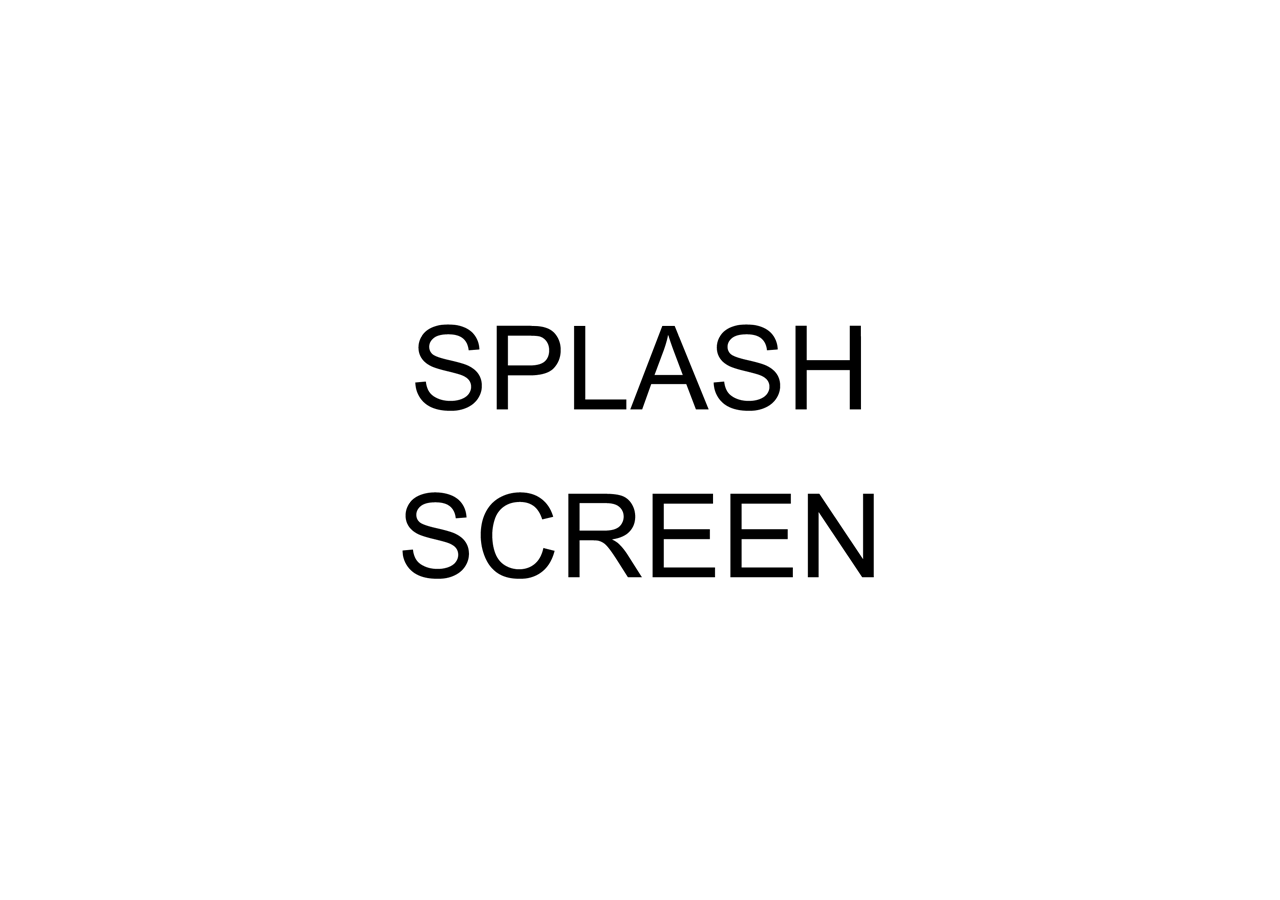
==== index.html @ 015ed351 "v1.0.0" ====
<!DOCTYPE html>
<html>

  <head>

    <title>SPAllinsonJS - Intermediate App</title>

    <meta http-equiv="Content-Type" content="text/html; charset=utf-8" />
    <meta name="author" content="Chris J. Allinson" />
    <meta name="copyright" content="All Content &copy; Chris J. Allinson 1996-Present. All Rights Reserved." />
    <meta name="robots" content="noindex, nofollow" />
    <meta name="googlebot" content="noindex, nofollow" />
    <meta name="viewport" content="width=device-width, initial-scale=1, maximum-scale=1, user-scalable=0" />

    <!-- SPAllinsonJS imports -->
    <script src="spallinsonjs/SPAllinsonJS-v1.3.3.min.js"></script>
    <link rel="stylesheet" href="spallinsonjs/SPAllinsonJS-v1.3.3.min.css" />
    
    <!-- App imports -->
    <script src="app/settings.js"></script>
    <!--//-->
    <link rel="stylesheet" href="app/common.css" />
    <!--//-->
    <link rel="stylesheet" href="components/splash/splash.css" />
    <link rel="stylesheet" href="components/main-template/main-template.css" />
    <link rel="stylesheet" href="components/page-one/page-one.css" />
    <link rel="stylesheet" href="components/page-two/page-two.css" />
    <link rel="stylesheet" href="components/page-three/page-three.css" />
    <link rel="stylesheet" href="components/user/user.css" />

  </head>


  <body></body>

</html>
---- spallinsonjs/SPAllinsonJS-v1.3.3.min.css ----
html{width:100%;height:100%}body{padding:0;margin:0}._A_Splash{position:fixed;top:0;left:0;width:100%;height:100%;background-color:transparent;overflow:hidden;z-index:9999}._A_Preloader{position:fixed;top:0;left:-1px;width:1px;height:1px;overflow:hidden;z-index:-1;opacity:0}._A_Content{top:0;left:0;width:100%;height:100%;background-color:transparent;overflow:hidden;z-index:1}._A_Hidden{visibility:hidden;opacity:0}._A_Fade_In{visibility:visible;opacity:1;-webkit-transition:visibility 0ms,opacity .5s;-o-transition:visibility 0ms,opacity .5s;-moz-transition:visibility 0ms,opacity .5s;transition:visibility 0ms,opacity .5s}._A_Fade_Out{visibility:hidden;opacity:0;-webkit-transition:visibility 0ms .5s,opacity .5s;-o-transition:visibility 0ms .5s,opacity .5s;-moz-transition:visibility 0ms .5s,opacity .5s;transition:visibility 0ms .5s,opacity .5s}
---- app/common.css ----
.title {
    display: block;
    font-size: 32px;
    line-height: 200px;
    text-align: center;
}
---- components/splash/splash.css ----
.splash-image {
  position: absolute;
  top: 50%;
  left: 50%;
  width: 560px;
  height: 560px;
  margin-top: -280px;
  margin-left: -280px;
  background-size: cover;
}


/* responsive design */

@media (min-width: 0px) and (max-width: 599px) {
  .splash-image {
    width: 280px;
    height: 280px;
    margin-top: -200px;
    margin-left: -140px;
  }
}
---- components/main-template/main-template.css ----
.main-template {
    position: relative;
    height: 100%;
}


.main-template .header {
    position: relative;
    height: 50px;
    background-color: #000;
}

.main-template .header button {
    position: absolute;
    top: 10px;
    height: 30px;
    color: white;
    background-color: transparent;
    cursor: pointer;
}
.main-template .header button.prev {
    left: 10px;
}
.main-template .header button.next {
    right: 10px;
}


.main-template .main-container {
    position: relative;
    width: 100%;
    height: calc(100% - 50px);
    overflow: auto;
}
---- components/page-one/page-one.css ----
.page-one .users-container {
    width: 300px;
    margin: 20px auto;
    background-color: #999;
}

.page-one button {
    display: block;
    width: 300px;
    height: 30px;
    color: white;
    background-color: #333;
    margin: 20px auto;
    cursor: pointer;
}
---- components/page-two/page-two.css ----
.page-two .users-container {
    width: 300px;
    margin: 20px auto;
    background-color: #999;
}

.page-two button {
    display: block;
    width: 300px;
    height: 30px;
    color: white;
    background-color: #333;
    margin: 20px auto;
    cursor: pointer;
}
---- components/page-three/page-three.css ----

---- components/user/user.css ----
.user-container {
    width: 100%;
    height: 50px;
}

.user-container span {
    display: block;
    margin: 5px;
}

.user-container .name {
    font-size: 16px;
    color: black;
}

.user-container .age {
    font-size: 14px;
    color: #333;
}
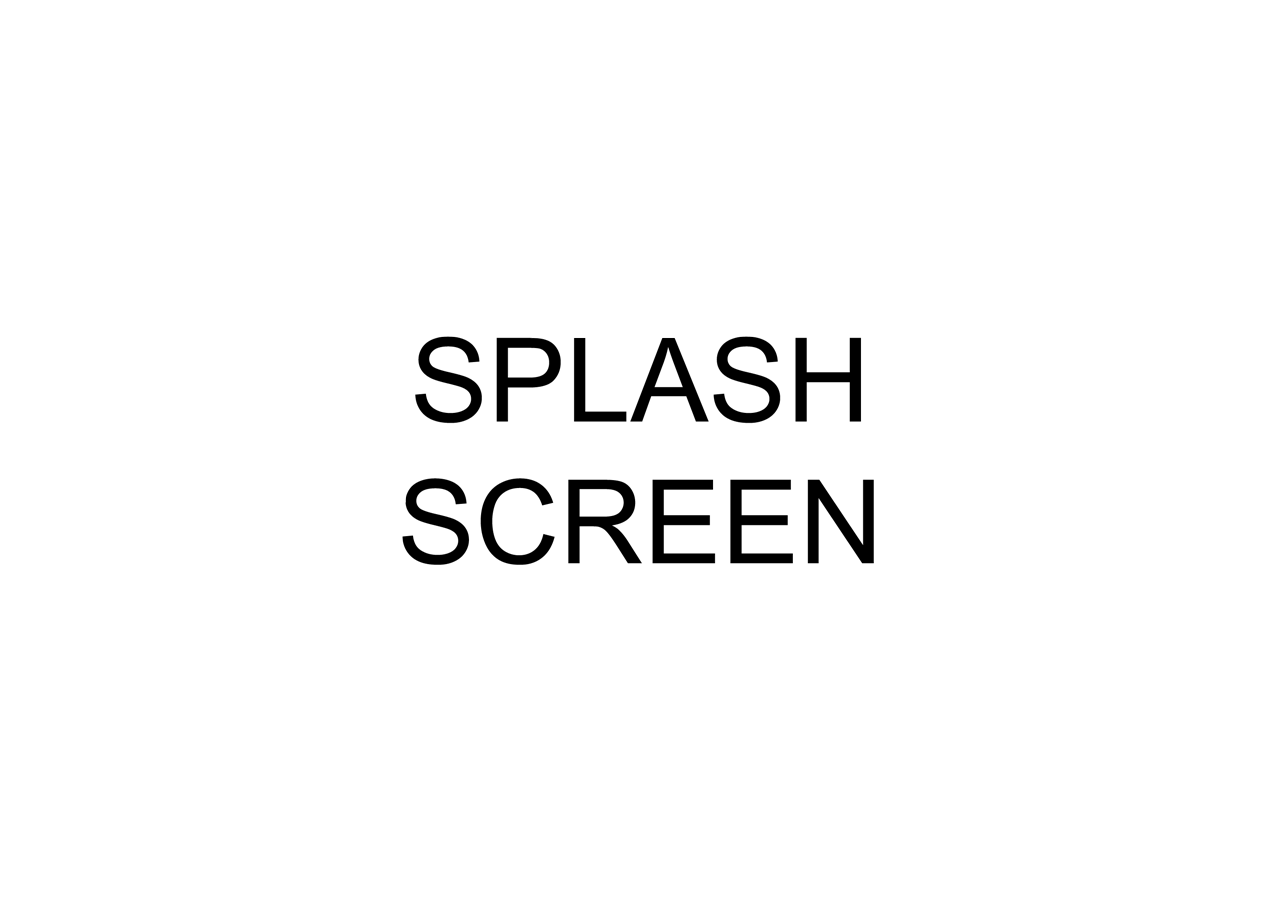
==== commit 3332621d: "update to SPAllinsonJS v1.3.4" ====
--- a/index.html
+++ b/index.html
@@ -9,14 +9,14 @@
 
     <meta http-equiv="Content-Type" content="text/html; charset=utf-8" />
     <meta name="author" content="Chris J. Allinson" />
-    <meta name="copyright" content="All Content &copy; Chris J. Allinson 1996-Present. All Rights Reserved." />
+    <meta name="copyright" content="All Content &copy; Chris J. Allinson 1996 - Present. All Rights Reserved." />
     <meta name="robots" content="noindex, nofollow" />
     <meta name="googlebot" content="noindex, nofollow" />
     <meta name="viewport" content="width=device-width, initial-scale=1, maximum-scale=1, user-scalable=0" />
 
     <!-- SPAllinsonJS imports -->
-    <script src="spallinsonjs/SPAllinsonJS-v1.3.3.min.js"></script>
-    <link rel="stylesheet" href="spallinsonjs/SPAllinsonJS-v1.3.3.min.css" />
+    <script src="spallinsonjs/SPAllinsonJS-v1.3.4.min.js"></script>
+    <link rel="stylesheet" href="spallinsonjs/SPAllinsonJS-v1.3.4.min.css" />
     
     <!-- App imports -->
     <script src="app/settings.js"></script>
--- a/spallinsonjs/SPAllinsonJS-v1.3.4.min.css
+++ b/spallinsonjs/SPAllinsonJS-v1.3.4.min.css
@@ -0,0 +1 @@
+html{width:100%;height:100%}body{padding:0;margin:0}._A_Splash{position:fixed;top:0;left:0;width:100%;height:100%;background-color:transparent;overflow:hidden;z-index:9999}._A_Preloader{position:fixed;top:0;left:-1px;width:1px;height:1px;overflow:hidden;z-index:-1;opacity:0}._A_Content{position:absolute;top:0;left:0;width:100%;height:100%;background-color:transparent;overflow:hidden;z-index:1}._A_Hidden{visibility:hidden;opacity:0}._A_Fade_In{visibility:visible;opacity:1;-webkit-transition:visibility 0ms,opacity .5s;-o-transition:visibility 0ms,opacity .5s;-moz-transition:visibility 0ms,opacity .5s;transition:visibility 0ms,opacity .5s}._A_Fade_Out{visibility:hidden;opacity:0;-webkit-transition:visibility 0ms .5s,opacity .5s;-o-transition:visibility 0ms .5s,opacity .5s;-moz-transition:visibility 0ms .5s,opacity .5s;transition:visibility 0ms .5s,opacity .5s}